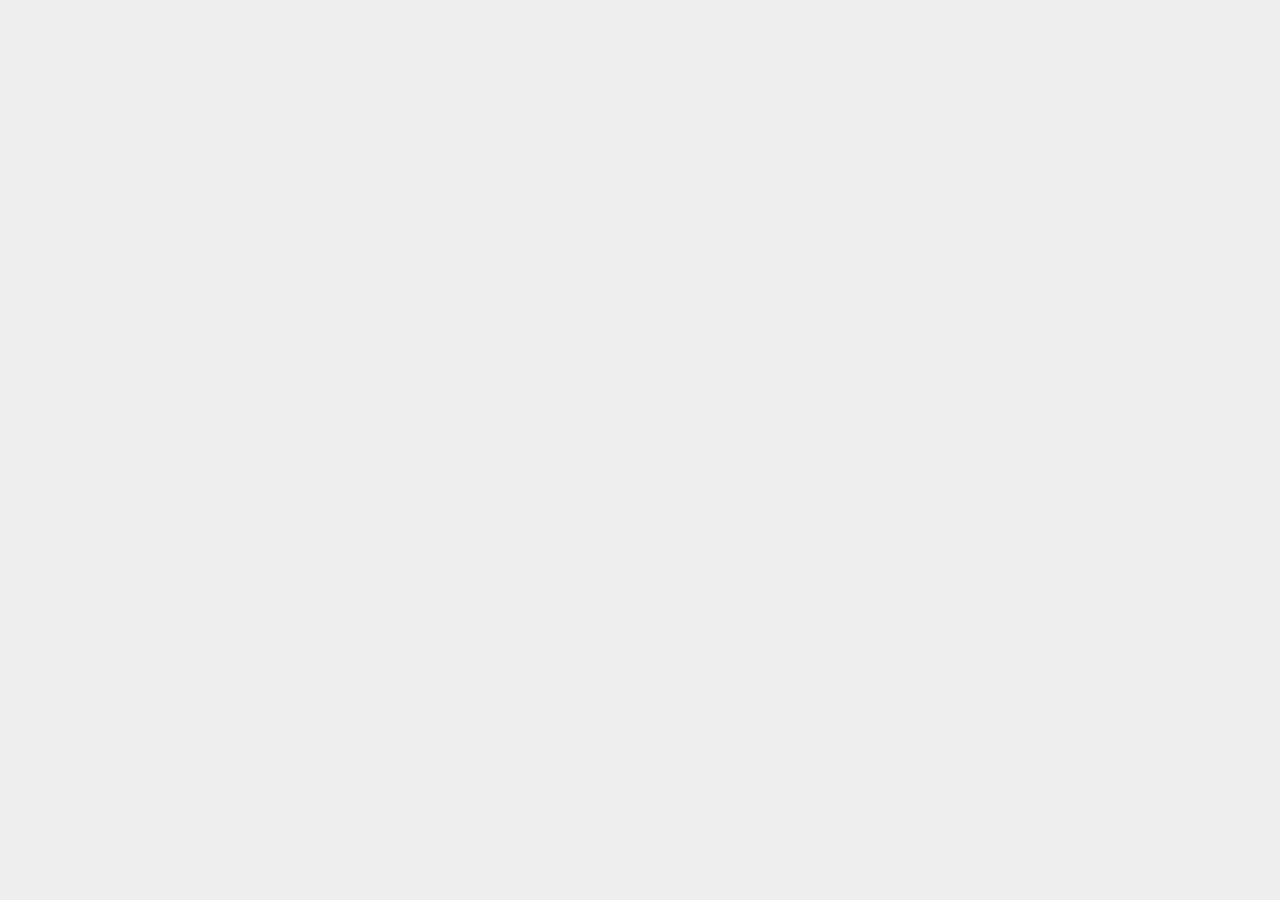
==== contato.html @ 415618d8 "Adiciona paginas de servicos e contato com formulario e tabela" ====
<!DOCTYPE html>
<html lang="en">
<head>
    <meta charset="UTF-8">
    <meta name="viewport" content="width=device-width, initial-scale=1.0">
    <title>Contato - IA em Foco</title>
    <link rel="stylesheet" href="estilo.css">
</head>
<body>

</body>
</html>
---- estilo.css ----
/* Cor de fundo da página */
body {
    background-color: #eeeeee;
    margin: 0;
    font-family: Arial, sans-serif;
}

/* Div principal */
.container {
    width: 960px;
    margin: auto;
    background-color: white;
}

/* Cabeçalho e rodapé */
header,
footer {
    background-color: #b30000;
    color: white;
    padding: 20px;
    text-align: center;
}

/* Título principal */
header h1 {
    font-size: 42px;
    margin: 0;
}

/*
    Você pode escolher e baixar a fonte que quiser.
    Depois de baixar, coloque o arquivo dentro da pasta "fontes".
    
    Exemplo:

    @font-face {
        font-family: "MinhaFonte";
        src: url("fontes/MinhaFonte.woff2");
    }

    Depois use:
    font-family: "MinhaFonte", sans-serif;
*/

header h1 {
    font-family: Georgia, serif;
}

/* Menu */
nav {
    background-color: #222222;
    padding: 15px;
    text-align: center;
}

nav a {
    color: white;
    margin: 0 20px;
    font-weight: bold;
}

/* Retira o sublinhado dos links */
a {
    text-decoration: none;
}

/*
    A propriedade text-decoration controla decorações
    aplicadas ao texto, como sublinhado, linha sobre o texto
    ou linha atravessando o texto.
*/

/* Efeito quando o mouse passa sobre o link */
a:hover {
    color: #ffcc00;
}

/* Conteúdo */
section {
    padding: 20px;
}

section h2 {
    color: #b30000;
    font-size: 30px;
}

section p {
    font-size: 18px;
    line-height: 1.6;
}

/* Imagem principal */
#imagem-principal {
    width: 960px;
    max-width: 100%;
    display: block;
    margin: 0 auto 20px auto;
}

/* Rodapé */
footer {
    margin-top: 20px;
}

footer p {
    margin: 5px;
}
table {
    width: 100%;
    max-width: 600px;
    margin: 20px auto;
    border-collapse: collapse;
    background-color: #ffffff;
}

table th {
    background-color: #b30000;
    color: #ffffff;
    padding: 12px;
    text-align: left;
}

table td {
    padding: 12px;
    border-bottom: 1px solid #ddd;
    text-align: left;
    vertical-align: middle;
}

table img {
    width: 60px;
    height: 60px;
    object-fit: cover;
    border-radius: 8px;
    display: block;
}

table tr:hover {
    background-color: #f5f5f5;
}

/* --- Estilo do Formulário de Contato --- */
form {
    max-width: 600px;
    margin: 0 auto;
    display: flex;
    flex-direction: column;
}

label {
    font-weight: bold;
    margin-top: 15px;
    margin-bottom: 5px;
    color: #222222;
}

input[type="text"],
input[type="tel"],
textarea {
    width: 100%;
    padding: 10px;
    border: 1px solid #ccc;
    border-radius: 4px;
    box-sizing: border-box;
    font-size: 16px;
    font-family: inherit;
}

/* Efeito ao clicar/focar no campo */
input[type="text"]:focus,
input[type="tel"]:focus,
textarea:focus {
    background-color: #e0f7fa;
    border-color: #b30000;
    outline: none;
}

button[type="submit"] {
    margin-top: 20px;
    padding: 12px;
    background-color: #b30000;
    color: white;
    border: none;
    border-radius: 4px;
    font-weight: bold;
    font-size: 16px;
    cursor: pointer;
}

button[type="submit"]:hover {
    background-color: #800000;
}
/* Ajuste de formulário e foco */
form div {
    margin-bottom: 15px;
}

label {
    display: block;
    font-weight: bold;
    margin-bottom: 5px;
}

input[type="text"],
input[type="tel"],
textarea {
    width: 100%;
    padding: 10px;
    border: 1px solid #ccc;
    box-sizing: border-box;
}

/* Evento focus solicitado pelo exercício */
input[type="text"]:focus,
input[type="tel"]:focus,
textarea:focus {
    background-color: #e0f7fa;
    outline: none;
}
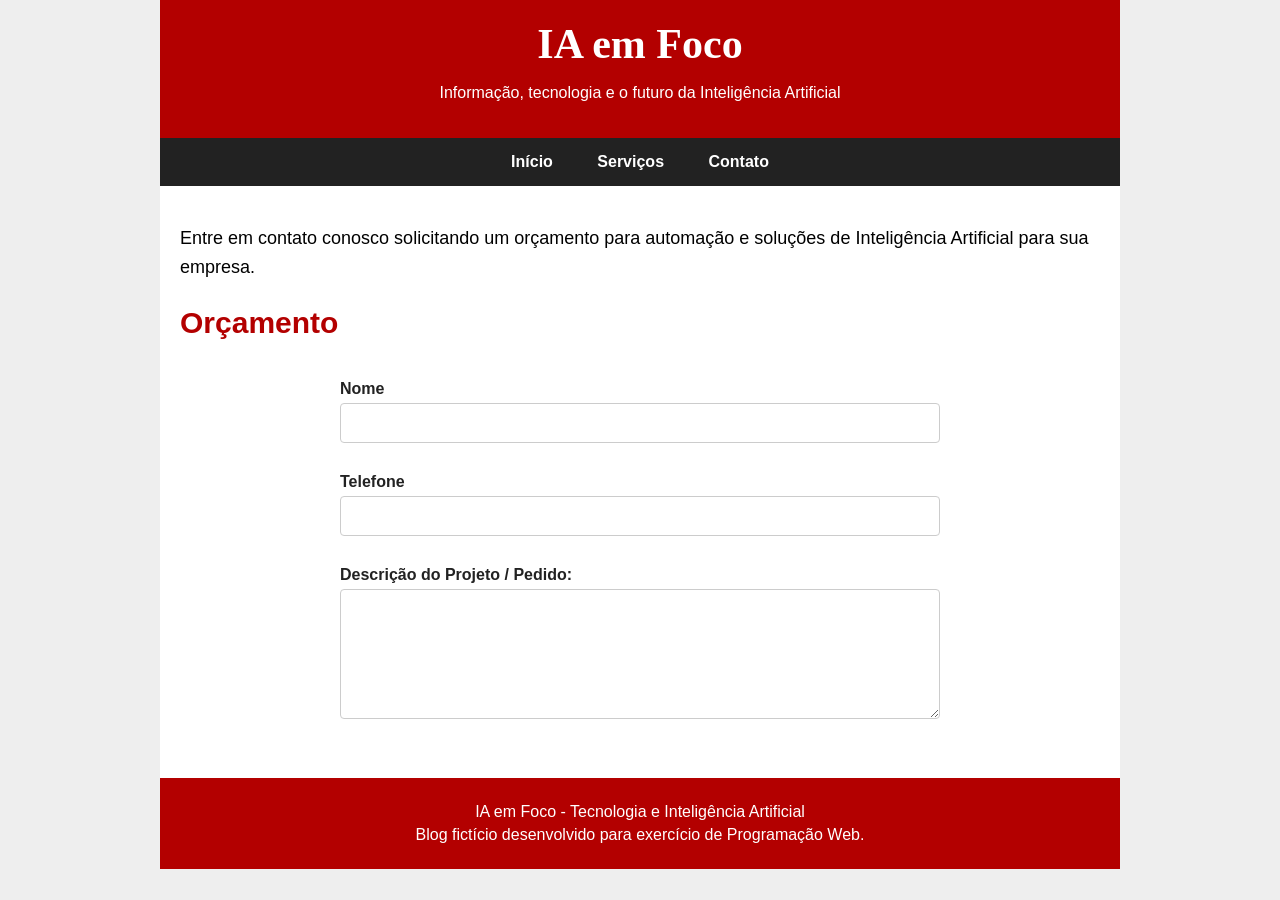
==== commit 4e60e628: "Adiciona paginas de servicos e contato com formulario e tabela" ====
--- a/contato.html
+++ b/contato.html
@@ -7,6 +7,44 @@
     <link rel="stylesheet" href="estilo.css">
 </head>
 <body>
+<div class="container">
+        <header>
+            <h1>IA em Foco</h1>
+            <p>Informação, tecnologia e o futuro da Inteligência Artificial</p>
+        </header>
 
+        <nav>
+            <a href="index.html">Início</a>
+            <a href="menu.html">Serviços</a>
+            <a href="contato.html">Contato</a>
+        </nav>
+
+        <section>
+            <p>Entre em contato conosco solicitando um orçamento para automação e soluções de Inteligência Artificial para sua empresa.</p>
+            
+            <h2>Orçamento</h2>
+            <form action="#" method="post">
+                <div>
+                    <label for="nome">Nome</label>
+                    <input type="text" id="nome" name="nome">
+                </div>
+
+                <div>
+                    <label for="telefone">Telefone</label>
+                    <input type="tel" id="telefone" name="telefone">
+                </div>
+
+                <div>
+                    <label for="pedido">Descrição do Projeto / Pedido:</label>
+                    <textarea id="pedido" name="pedido" rows="6"></textarea>
+                </div>
+            </form>
+        </section>
+
+        <footer>
+            <p>IA em Foco - Tecnologia e Inteligência Artificial</p>
+            <p>Blog fictício desenvolvido para exercício de Programação Web.</p>
+        </footer>
+    </div>
 </body>
 </html>
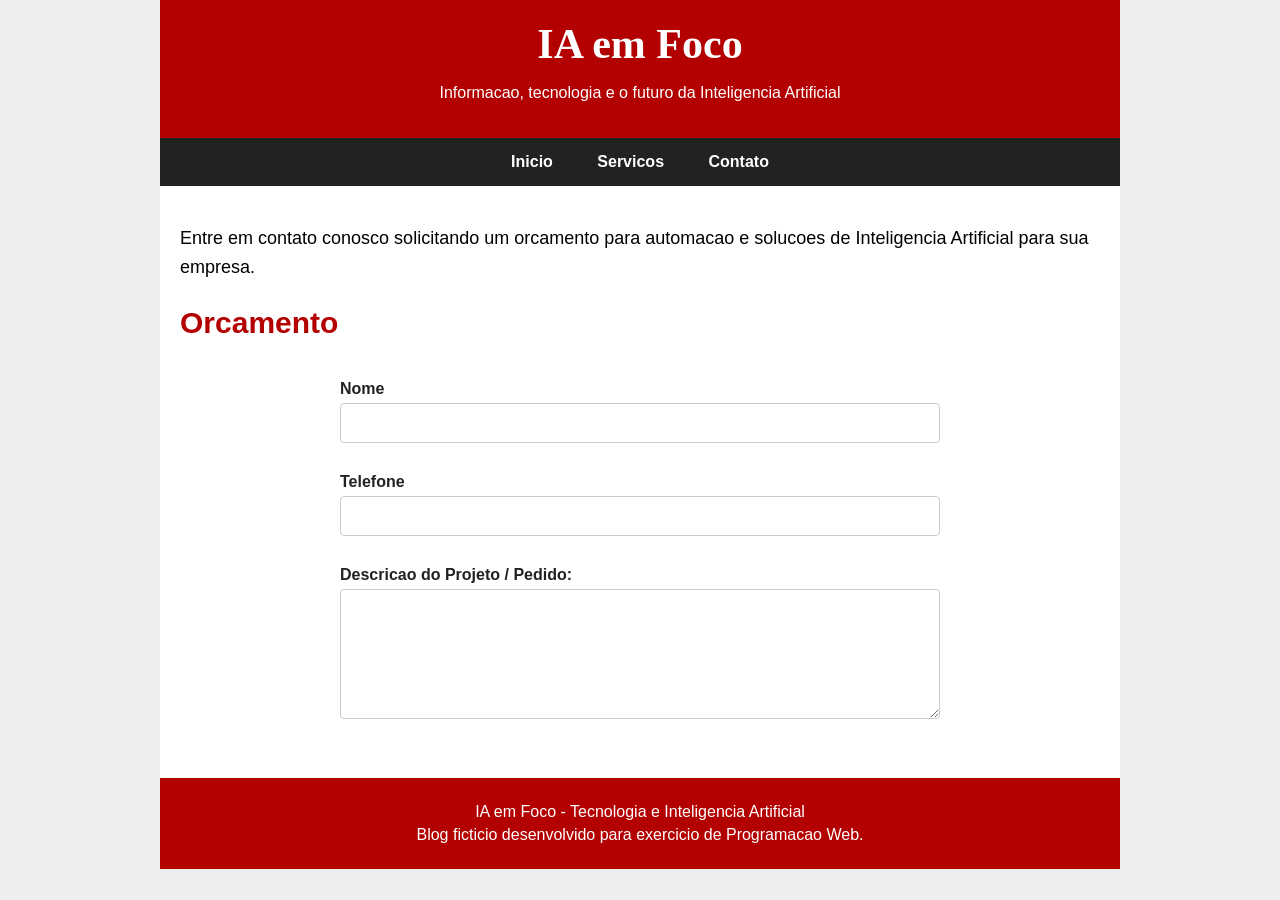
==== commit 6f5a1ae2: "Adiciona paginas de servicos e contato com formulario e tabela" ====
--- a/contato.html
+++ b/contato.html
@@ -8,21 +8,23 @@
 </head>
 <body>
 <div class="container">
+
         <header>
             <h1>IA em Foco</h1>
-            <p>Informação, tecnologia e o futuro da Inteligência Artificial</p>
+            <p>Informacao, tecnologia e o futuro da Inteligencia Artificial</p>
         </header>
 
         <nav>
-            <a href="index.html">Início</a>
-            <a href="menu.html">Serviços</a>
+            <a href="index.html">Inicio</a>
+            <a href="menu.html">Servicos</a>
             <a href="contato.html">Contato</a>
         </nav>
 
         <section>
-            <p>Entre em contato conosco solicitando um orçamento para automação e soluções de Inteligência Artificial para sua empresa.</p>
+            <p>Entre em contato conosco solicitando um orcamento para automacao e solucoes de Inteligencia Artificial para sua empresa.</p>
             
-            <h2>Orçamento</h2>
+            <h2>Orcamento</h2>
+            
             <form action="#" method="post">
                 <div>
                     <label for="nome">Nome</label>
@@ -35,16 +37,16 @@
                 </div>
 
                 <div>
-                    <label for="pedido">Descrição do Projeto / Pedido:</label>
+                    <label for="pedido">Descricao do Projeto / Pedido:</label>
                     <textarea id="pedido" name="pedido" rows="6"></textarea>
                 </div>
             </form>
         </section>
 
         <footer>
-            <p>IA em Foco - Tecnologia e Inteligência Artificial</p>
-            <p>Blog fictício desenvolvido para exercício de Programação Web.</p>
+            <p>IA em Foco - Tecnologia e Inteligencia Artificial</p>
+            <p>Blog ficticio desenvolvido para exercicio de Programacao Web.</p>
         </footer>
+
     </div>
-</body>
 </html>
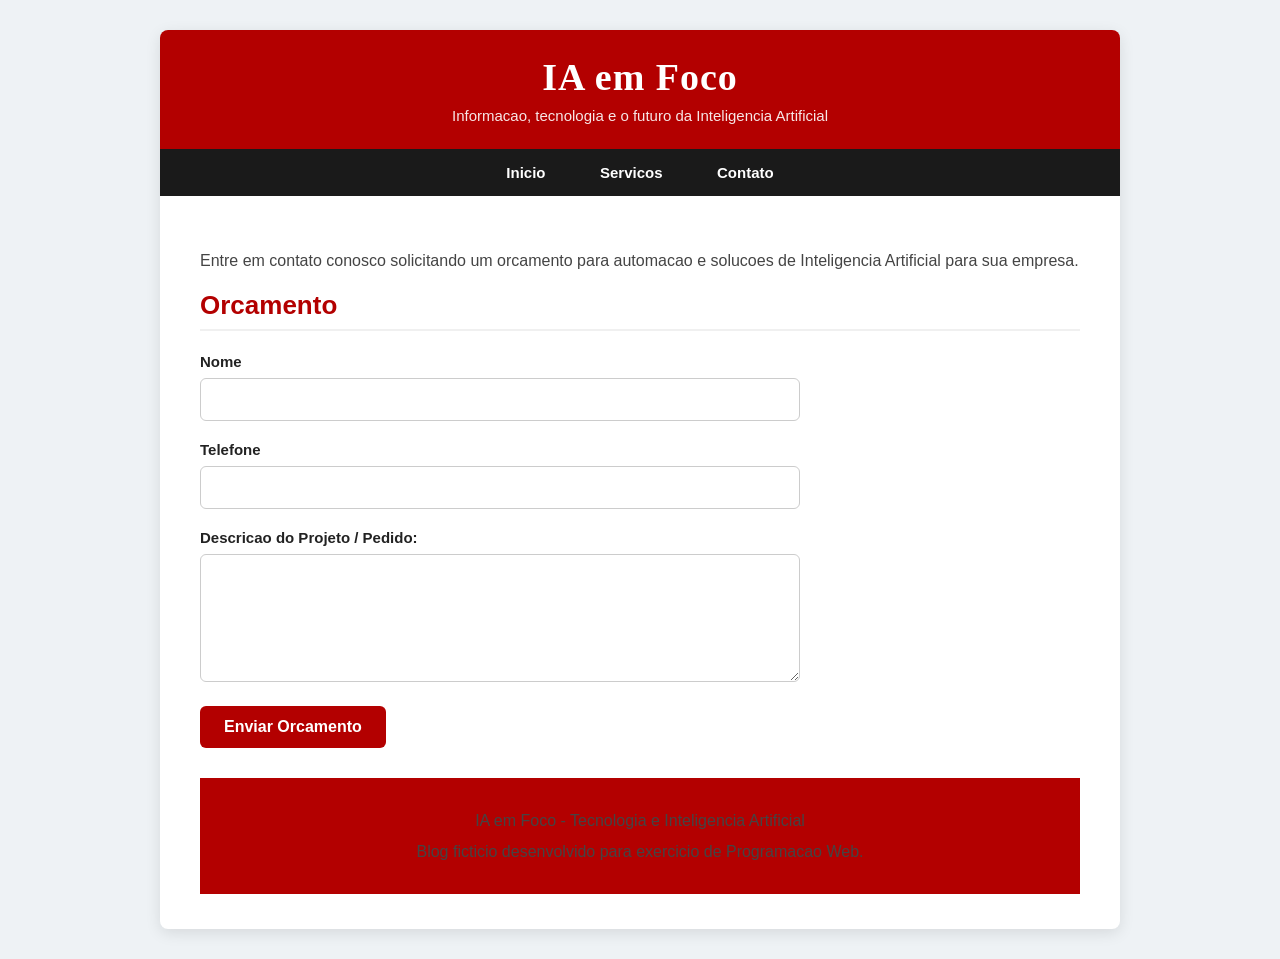
==== commit f6ea2a28: "Exibe mensagem de sucesso no formulario de contato" ====
--- a/contato.html
+++ b/contato.html
@@ -26,23 +26,23 @@
             <h2>Orcamento</h2>
             
             <form action="#" method="post">
-                <div>
-                    <label for="nome">Nome</label>
-                    <input type="text" id="nome" name="nome">
-                </div>
+    <div>
+        <label for="nome">Nome</label>
+        <input type="text" id="nome" name="nome">
+    </div>
 
-                <div>
-                    <label for="telefone">Telefone</label>
-                    <input type="tel" id="telefone" name="telefone">
-                </div>
+    <div>
+        <label for="telefone">Telefone</label>
+        <input type="tel" id="telefone" name="telefone">
+    </div>
 
-                <div>
-                    <label for="pedido">Descricao do Projeto / Pedido:</label>
-                    <textarea id="pedido" name="pedido" rows="6"></textarea>
-                </div>
-            </form>
-        </section>
+    <div>
+        <label for="pedido">Descricao do Projeto / Pedido:</label>
+        <textarea id="pedido" name="pedido" rows="6"></textarea>
+    </div>
 
+    <button type="submit">Enviar Orcamento</button>
+</form>
         <footer>
             <p>IA em Foco - Tecnologia e Inteligencia Artificial</p>
             <p>Blog ficticio desenvolvido para exercicio de Programacao Web.</p>
--- a/estilo.css
+++ b/estilo.css
@@ -1,220 +1,212 @@
-/* Cor de fundo da página */
+/* --- Estilos Gerais --- */
 body {
-    background-color: #eeeeee;
+    background-color: #eef2f5;
     margin: 0;
-    font-family: Arial, sans-serif;
-}
-
-/* Div principal */
+    font-family: 'Segoe UI', Tahoma, Geneva, Verdana, sans-serif;
+    color: #333333;
+}
+
 .container {
     width: 960px;
-    margin: auto;
-    background-color: white;
-}
-
-/* Cabeçalho e rodapé */
+    margin: 30px auto;
+    background-color: #ffffff;
+    box-shadow: 0px 4px 15px rgba(0, 0, 0, 0.1);
+    border-radius: 8px;
+    overflow: hidden;
+}
+
+/* --- Cabeçalho e Rodapé --- */
 header,
 footer {
     background-color: #b30000;
-    color: white;
-    padding: 20px;
+    color: #ffffff;
+    padding: 25px;
     text-align: center;
 }
 
-/* Título principal */
 header h1 {
-    font-size: 42px;
+    font-size: 38px;
+    margin: 0 0 8px 0;
+    font-family: Georgia, serif;
+    letter-spacing: 1px;
+}
+
+header p {
     margin: 0;
-}
-
-/*
-    Você pode escolher e baixar a fonte que quiser.
-    Depois de baixar, coloque o arquivo dentro da pasta "fontes".
-    
-    Exemplo:
-
-    @font-face {
-        font-family: "MinhaFonte";
-        src: url("fontes/MinhaFonte.woff2");
-    }
-
-    Depois use:
-    font-family: "MinhaFonte", sans-serif;
-*/
-
-header h1 {
-    font-family: Georgia, serif;
-}
-
-/* Menu */
+    font-size: 15px;
+    opacity: 0.9;
+}
+
+/* --- Menu de Navegação --- */
 nav {
-    background-color: #222222;
-    padding: 15px;
+    background-color: #1a1a1a;
+    padding: 0;
     text-align: center;
 }
 
 nav a {
-    color: white;
-    margin: 0 20px;
-    font-weight: bold;
-}
-
-/* Retira o sublinhado dos links */
+    display: inline-block;
+    color: #ffffff;
+    padding: 15px 25px;
+    font-weight: 600;
+    font-size: 15px;
+    transition: background-color 0.3s, color 0.3s;
+}
+
 a {
     text-decoration: none;
 }
 
-/*
-    A propriedade text-decoration controla decorações
-    aplicadas ao texto, como sublinhado, linha sobre o texto
-    ou linha atravessando o texto.
-*/
-
-/* Efeito quando o mouse passa sobre o link */
-a:hover {
-    color: #ffcc00;
-}
-
-/* Conteúdo */
+nav a:hover {
+    background-color: #b30000;
+    color: #ffffff;
+}
+
+/* --- Conteúdo --- */
 section {
-    padding: 20px;
+    padding: 35px 40px;
 }
 
 section h2 {
     color: #b30000;
-    font-size: 30px;
+    font-size: 26px;
+    margin-top: 10px;
+    border-bottom: 2px solid #f0f0f0;
+    padding-bottom: 8px;
 }
 
 section p {
-    font-size: 18px;
-    line-height: 1.6;
-}
-
-/* Imagem principal */
+    font-size: 16px;
+    line-height: 1.7;
+    color: #444444;
+}
+
+/* Imagem Principal da Home */
 #imagem-principal {
-    width: 960px;
-    max-width: 100%;
+    width: 100%;
+    max-width: 880px;
+    height: auto;
     display: block;
-    margin: 0 auto 20px auto;
-}
-
-/* Rodapé */
-footer {
-    margin-top: 20px;
-}
-
-footer p {
-    margin: 5px;
-}
+    margin: 0 auto 25px auto;
+    border-radius: 6px;
+}
+
+/* --- Estilo Avançado da Tabela --- */
 table {
     width: 100%;
-    max-width: 600px;
-    margin: 20px auto;
-    border-collapse: collapse;
-    background-color: #ffffff;
+    border-collapse: separate;
+    border-spacing: 0;
+    margin: 25px 0;
+    border-radius: 8px;
+    overflow: hidden;
+    box-shadow: 0 2px 8px rgba(0, 0, 0, 0.06);
+    border: 1px solid #e1e1e1;
 }
 
 table th {
     background-color: #b30000;
     color: #ffffff;
-    padding: 12px;
+    padding: 14px 16px;
+    font-size: 15px;
     text-align: left;
+    text-transform: uppercase;
+    letter-spacing: 0.5px;
 }
 
 table td {
-    padding: 12px;
-    border-bottom: 1px solid #ddd;
-    text-align: left;
+    padding: 14px 16px;
+    border-bottom: 1px solid #eeeeee;
+    font-size: 15px;
     vertical-align: middle;
 }
 
+table tr:last-child td {
+    border-bottom: none;
+}
+
+table tr:nth-child(even) {
+    background-color: #fcfcfc;
+}
+
+table tr:hover {
+    background-color: #f1f5f9;
+}
+
 table img {
-    width: 60px;
-    height: 60px;
+    width: 55px;
+    height: 55px;
     object-fit: cover;
-    border-radius: 8px;
+    border-radius: 6px;
     display: block;
 }
 
-table tr:hover {
-    background-color: #f5f5f5;
-}
-
-/* --- Estilo do Formulário de Contato --- */
+/* --- Estilo Avançado do Formulário --- */
 form {
     max-width: 600px;
-    margin: 0 auto;
-    display: flex;
-    flex-direction: column;
+    margin: 20px 0;
+}
+
+form div {
+    margin-bottom: 20px;
 }
 
 label {
-    font-weight: bold;
-    margin-top: 15px;
-    margin-bottom: 5px;
+    display: block;
+    font-weight: 600;
+    margin-bottom: 8px;
     color: #222222;
+    font-size: 15px;
 }
 
 input[type="text"],
 input[type="tel"],
 textarea {
     width: 100%;
-    padding: 10px;
-    border: 1px solid #ccc;
-    border-radius: 4px;
+    padding: 12px 14px;
+    border: 1.5px solid #cccccc;
+    border-radius: 6px;
     box-sizing: border-box;
-    font-size: 16px;
+    font-size: 15px;
     font-family: inherit;
-}
-
-/* Efeito ao clicar/focar no campo */
+    transition: border-color 0.3s, background-color 0.3s, box-shadow 0.3s;
+}
+
+/* Destaque no foco (exigido no exercício) */
 input[type="text"]:focus,
 input[type="tel"]:focus,
 textarea:focus {
     background-color: #e0f7fa;
-    border-color: #b30000;
+    border-color: #00838f;
+    box-shadow: 0 0 5px rgba(0, 131, 143, 0.3);
     outline: none;
 }
 
+textarea {
+    resize: vertical;
+}
+
+/* Rodapé */
+footer {
+    margin-top: 30px;
+    font-size: 14px;
+}
+
+footer p {
+    margin: 4px 0;
+}
+/* Estilo do Botao de Envio */
 button[type="submit"] {
-    margin-top: 20px;
-    padding: 12px;
-    background-color: #b30000;
-    color: white;
+    background-color: #b30000;
+    color: #ffffff;
+    padding: 12px 24px;
     border: none;
-    border-radius: 4px;
+    border-radius: 6px;
+    font-size: 16px;
     font-weight: bold;
-    font-size: 16px;
     cursor: pointer;
+    transition: background-color 0.3s;
 }
 
 button[type="submit"]:hover {
     background-color: #800000;
-}
-/* Ajuste de formulário e foco */
-form div {
-    margin-bottom: 15px;
-}
-
-label {
-    display: block;
-    font-weight: bold;
-    margin-bottom: 5px;
-}
-
-input[type="text"],
-input[type="tel"],
-textarea {
-    width: 100%;
-    padding: 10px;
-    border: 1px solid #ccc;
-    box-sizing: border-box;
-}
-
-/* Evento focus solicitado pelo exercício */
-input[type="text"]:focus,
-input[type="tel"]:focus,
-textarea:focus {
-    background-color: #e0f7fa;
-    outline: none;
 }
